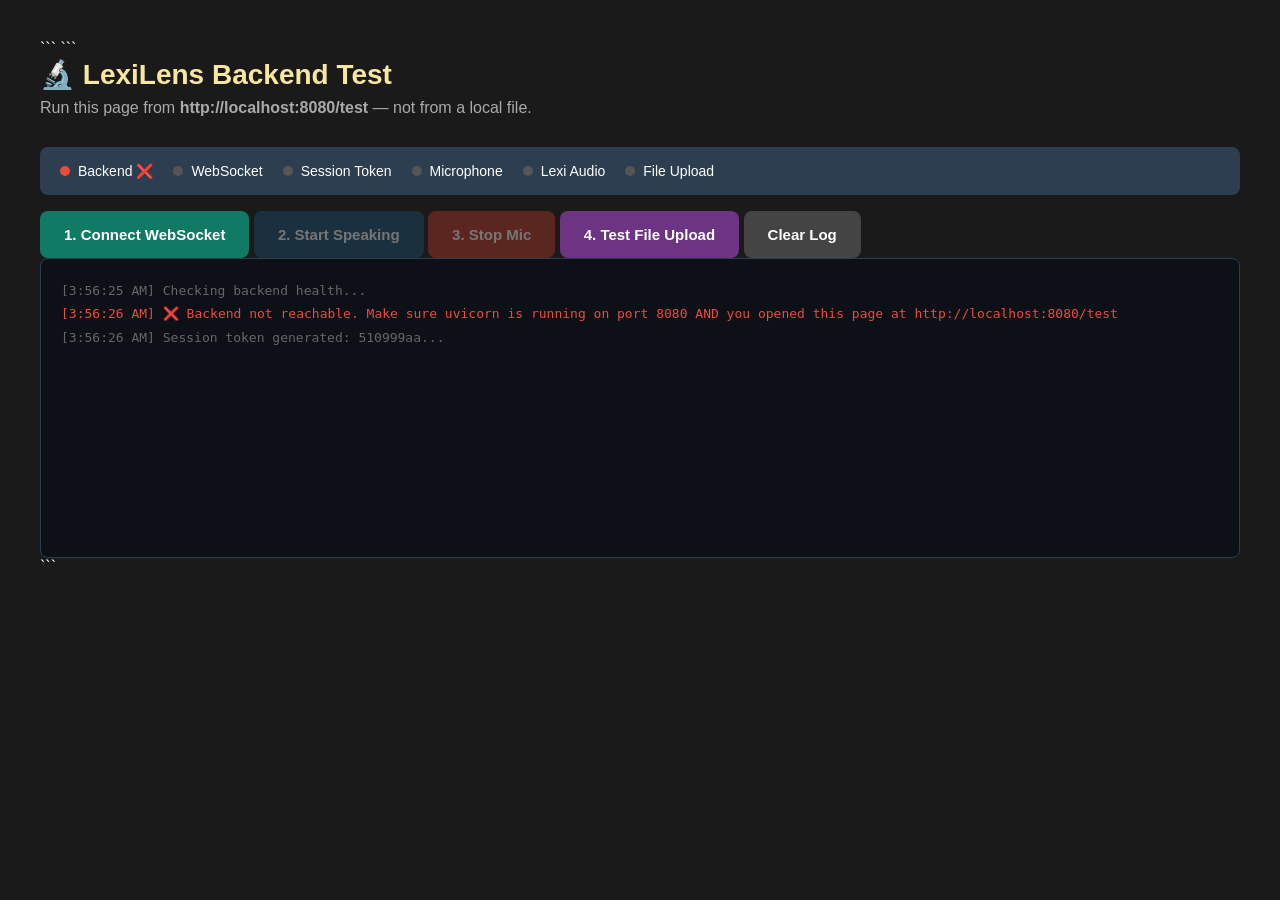
==== backend/test.html @ 03f6a1b0 "backend phase 2" ====
<!DOCTYPE html>

<html>

<head>
    <title>LexiLens Backend Test</title>
    <style>
        * {
            box-sizing: border-box;
            margin: 0;
            padding: 0;
        }

        body {
            font-family: Arial;
            padding: 40px;
            background: #1a1a1a;
            color: white;
        }

        h1 {
            font-size: 28px;
            margin-bottom: 8px;
            color: #F9E79F;
        }

        p {
            color: #aaaaaa;
            margin-bottom: 30px;
        }

        ``` .buttons {
            display: flex;
            flex-wrap: wrap;
            gap: 12px;
            margin-bottom: 30px;
        }

        button {
            padding: 15px 24px;
            font-size: 15px;
            font-family: Arial;
            border-radius: 8px;
            border: none;
            cursor: pointer;
            font-weight: bold;
        }

        button:disabled {
            opacity: 0.4;
            cursor: not-allowed;
        }

        #btn-connect {
            background: #117A65;
            color: white;
        }

        #btn-speak {
            background: #1A5276;
            color: white;
        }

        #btn-stop {
            background: #C0392B;
            color: white;
        }

        #btn-upload {
            background: #6C3483;
            color: white;
        }

        #btn-clear {
            background: #444;
            color: white;
        }

        #status-bar {
            display: flex;
            gap: 20px;
            flex-wrap: wrap;
            background: #2C3E50;
            padding: 16px 20px;
            border-radius: 8px;
            margin-bottom: 16px;
            font-size: 14px;
        }

        .status-item {
            display: flex;
            align-items: center;
            gap: 8px;
        }

        .dot {
            width: 10px;
            height: 10px;
            border-radius: 50%;
            background: #555;
        }

        .dot.green {
            background: #2ECC71;
        }

        .dot.red {
            background: #E74C3C;
        }

        .dot.yellow {
            background: #F39C12;
        }

        #log {
            background: #0D1117;
            padding: 20px;
            border-radius: 8px;
            min-height: 300px;
            max-height: 500px;
            overflow-y: auto;
            font-family: monospace;
            font-size: 13px;
            line-height: 1.8;
            border: 1px solid #2C3E50;
        }

        .pass {
            color: #2ECC71;
        }

        .fail {
            color: #E74C3C;
        }

        .info {
            color: #F39C12;
        }

        .send {
            color: #5DADE2;
        }

        .recv {
            color: #A9DFBF;
        }

        .dim {
            color: #666;
        }
    </style>
    ```

</head>

<body>

    ```
    <h1>🔬 LexiLens Backend Test</h1>
    <p>Run this page from <strong>http://localhost:8080/test</strong> — not from a local file.</p>

    <!-- Status indicators -->
    <div id="status-bar">
        <div class="status-item">
            <div class="dot" id="dot-backend"></div>
            <span id="lbl-backend">Backend</span>
        </div>
        <div class="status-item">
            <div class="dot" id="dot-ws"></div>
            <span id="lbl-ws">WebSocket</span>
        </div>
        <div class="status-item">
            <div class="dot" id="dot-token"></div>
            <span id="lbl-token">Session Token</span>
        </div>
        <div class="status-item">
            <div class="dot" id="dot-mic"></div>
            <span id="lbl-mic">Microphone</span>
        </div>
        <div class="status-item">
            <div class="dot" id="dot-lexi"></div>
            <span id="lbl-lexi">Lexi Audio</span>
        </div>
        <div class="status-item">
            <div class="dot" id="dot-upload"></div>
            <span id="lbl-upload">File Upload</span>
        </div>
    </div>

    <!-- Buttons -->
    <div class="buttons">
        <button id="btn-connect" onclick="connectWS()">1. Connect WebSocket</button>
        <button id="btn-speak" onclick="startMic()" disabled>2. Start Speaking</button>
        <button id="btn-stop" onclick="stopMic()" disabled>3. Stop Mic</button>
        <button id="btn-upload" onclick="testUpload()">4. Test File Upload</button>
        <button id="btn-clear" onclick="clearLog()">Clear Log</button>
    </div>

    <!-- Log output -->
    <div id="log"></div>

    <script>
        /* ── Config ──────────────────────────────────────────────── */
        const BACKEND = '';   // empty = same origin (localhost:8080)
        const WS_URL = `ws://${location.host}/ws/session`;
        const SESSION_TOKEN = crypto.randomUUID();

        /* ── State ───────────────────────────────────────────────── */
        let ws, mediaRecorder, audioCtx, audioQueue = [], isPlaying = false;

        /* ── Logging helpers ─────────────────────────────────────── */
        const logEl = document.getElementById('log');

        function addLog(msg, type = 'info') {
            const time = new Date().toLocaleTimeString();
            logEl.innerHTML += `<div class="${type}">[${time}] ${msg}</div>`;
            logEl.scrollTop = logEl.scrollHeight;
        }

        function clearLog() {
            logEl.innerHTML = '';
            addLog('Log cleared.', 'dim');
        }

        function setDot(id, color, label) {
            document.getElementById('dot-' + id).className = 'dot ' + color;
            if (label) document.getElementById('lbl-' + id).textContent = label;
        }

        /* ── 0. Auto health check on load ────────────────────────── */
        window.onload = async () => {
            addLog('Checking backend health...', 'dim');
            try {
                const res = await fetch('/health');
                const data = await res.json();
                addLog(`✅ Backend is running — ${JSON.stringify(data)}`, 'pass');
                setDot('backend', 'green', 'Backend ✅');
            } catch (e) {
                addLog('❌ Backend not reachable. Make sure uvicorn is running on port 8080 AND you opened this page at http://localhost:8080/test', 'fail');
                setDot('backend', 'red', 'Backend ❌');
            }
            addLog(`Session token generated: ${SESSION_TOKEN.slice(0, 8)}...`, 'dim');
        };

        /* ── 1. WebSocket connection ──────────────────────────────── */
        function connectWS() {
            addLog(`Connecting to ${WS_URL} ...`, 'info');

            ws = new WebSocket(WS_URL);
            ws.binaryType = 'arraybuffer';

            ws.onopen = () => {
                addLog('✅ WebSocket connection opened', 'pass');
                setDot('ws', 'yellow', 'WebSocket 🔄');

                // Send auth message with session token immediately
                const authMsg = JSON.stringify({
                    type: 'auth',
                    session_token: SESSION_TOKEN
                });
                ws.send(authMsg);
                addLog(`→ Sent auth message with session token`, 'send');
                setDot('token', 'green', 'Session Token ✅');
            };

            ws.onmessage = async (event) => {
                if (event.data instanceof ArrayBuffer) {
                    const bytes = event.data.byteLength;
                    addLog(`← Received ${bytes} bytes of audio from Lexi`, 'recv');
                    setDot('lexi', 'green', 'Lexi Audio ✅');
                    await playAudioChunk(event.data);
                } else {
                    try {
                        const data = JSON.parse(event.data);
                        addLog(`← Received: ${JSON.stringify(data)}`, 'recv');

                        if (data.type === 'error') {
                            addLog(`❌ Server error: ${data.message}`, 'fail');
                        } else if (data.type === 'connected' || data.type === 'ready') {
                            addLog('✅ WebSocket session ready — you can speak now', 'pass');
                            setDot('ws', 'green', 'WebSocket ✅');
                            document.getElementById('btn-speak').disabled = false;
                        } else if (data.type === 'transcript') {
                            addLog(`📝 Lexi said: "${data.text}"`, 'pass');
                        } else if (data.type === 'highlight') {
                            addLog(`🔆 Highlight word index: ${data.word_index}`, 'info');
                        }
                    } catch {
                        addLog(`← Raw message: ${event.data}`, 'recv');
                    }
                }
            };

            ws.onerror = (e) => {
                addLog('❌ WebSocket error — check backend terminal for details', 'fail');
                setDot('ws', 'red', 'WebSocket ❌');
            };

            ws.onclose = (e) => {
                addLog(`WebSocket closed — code: ${e.code}, reason: ${e.reason || 'none'}`, 'info');
                if (e.code === 4001) {
                    addLog('❌ Code 4001 = session token rejected. Check backend security.py', 'fail');
                    setDot('token', 'red', 'Session Token ❌');
                }
                setDot('ws', 'red', 'WebSocket closed');
                document.getElementById('btn-speak').disabled = true;
            };

            // Enable speak after short delay even if no 'ready' message
            setTimeout(() => {
                if (ws.readyState === WebSocket.OPEN) {
                    document.getElementById('btn-speak').disabled = false;
                    setDot('ws', 'green', 'WebSocket ✅');
                    addLog('WebSocket open — try speaking now', 'pass');
                }
            }, 1500);
        }

        /* ── 2. Microphone capture ───────────────────────────────── */
        async function startMic() {
            addLog('Requesting microphone permission...', 'info');
            try {
                const stream = await navigator.mediaDevices.getUserMedia({
                    audio: {
                        sampleRate: 16000,
                        channelCount: 1,
                        echoCancellation: true,
                        noiseSuppression: true,
                    }
                });

                addLog('✅ Microphone access granted', 'pass');
                setDot('mic', 'green', 'Microphone ✅');

                mediaRecorder = new MediaRecorder(stream);

                mediaRecorder.ondataavailable = async (e) => {
                    if (e.data.size > 0 && ws?.readyState === WebSocket.OPEN) {
                        const buffer = await e.data.arrayBuffer();
                        ws.send(buffer);
                        addLog(`→ Sent ${buffer.byteLength} bytes of audio`, 'send');
                    }
                };

                mediaRecorder.start(250); // send every 250ms
                addLog('🎤 Mic is live — speak now. Lexi should respond with audio...', 'pass');
                document.getElementById('btn-stop').disabled = false;
                document.getElementById('btn-speak').disabled = true;

            } catch (e) {
                addLog(`❌ Microphone error: ${e.message}`, 'fail');
                setDot('mic', 'red', 'Microphone ❌');
            }
        }

        function stopMic() {
            if (mediaRecorder && mediaRecorder.state !== 'inactive') {
                mediaRecorder.stop();
                addLog('Microphone stopped', 'info');
                setDot('mic', 'yellow', 'Microphone stopped');
            }
            document.getElementById('btn-speak').disabled = false;
            document.getElementById('btn-stop').disabled = true;
        }

        /* ── 3. Audio playback ───────────────────────────────────── */
        async function playAudioChunk(arrayBuffer) {
            audioCtx = audioCtx || new AudioContext({ sampleRate: 24000 });
            audioQueue.push(arrayBuffer);
            if (!isPlaying) drainQueue();
        }

        async function drainQueue() {
            if (audioQueue.length === 0) { isPlaying = false; return; }
            isPlaying = true;
            const buf = audioQueue.shift();

            try {
                const decoded = await audioCtx.decodeAudioData(buf.slice(0));
                const source = audioCtx.createBufferSource();
                source.buffer = decoded;
                source.connect(audioCtx.destination);
                source.onended = drainQueue;
                source.start();
                addLog('🔊 Playing Lexi audio chunk...', 'pass');
            } catch {
                // Try raw PCM16 at 24kHz
                try {
                    const pcm = new Int16Array(buf);
                    const float = new Float32Array(pcm.length);
                    for (let i = 0; i < pcm.length; i++) float[i] = pcm[i] / 32768;
                    const ab = audioCtx.createBuffer(1, float.length, 24000);
                    ab.copyToChannel(float, 0);
                    const source = audioCtx.createBufferSource();
                    source.buffer = ab;
                    source.connect(audioCtx.destination);
                    source.onended = drainQueue;
                    source.start();
                    addLog('🔊 Playing raw PCM audio from Lexi...', 'pass');
                } catch (e2) {
                    addLog(`Audio decode failed: ${e2.message}`, 'fail');
                    drainQueue();
                }
            }
        }

        /* ── 4. File upload test ─────────────────────────────────── */
        function testUpload() {
            const input = document.createElement('input');
            input.type = 'file';
            input.accept = '.pdf,image/png,image/jpeg,image/webp';

            input.onchange = async (e) => {
                const file = e.target.files[0];
                if (!file) return;

                addLog(`Uploading: ${file.name} (${(file.size / 1024).toFixed(1)} KB, ${file.type})`, 'info');

                // Client-side validation
                const ALLOWED = ['application/pdf', 'image/png', 'image/jpeg', 'image/webp'];
                if (!ALLOWED.includes(file.type)) {
                    addLog('❌ File type not allowed — only PDF, PNG, JPG, WEBP', 'fail');
                    setDot('upload', 'red', 'Upload ❌');
                    return;
                }
                if (file.size > 10 * 1024 * 1024) {
                    addLog('❌ File too large — maximum 10MB', 'fail');
                    setDot('upload', 'red', 'Upload ❌');
                    return;
                }

                const endpoint = file.type === 'application/pdf'
                    ? '/api/upload'
                    : '/api/upload-image';

                addLog(`Sending to ${endpoint} ...`, 'info');

                const formData = new FormData();
                formData.append('file', file);

                try {
                    const res = await fetch(endpoint, { method: 'POST', body: formData });
                    const data = await res.json();

                    if (res.ok && data.words && data.words.length > 0) {
                        addLog(`✅ Upload works! Extracted ${data.words.length} words`, 'pass');
                        addLog(`First 10 words: ${data.words.slice(0, 10).map(w => w.word).join(' ')}`, 'pass');
                        addLog(`Full text preview: "${data.full_text.slice(0, 150)}..."`, 'pass');
                        setDot('upload', 'green', 'File Upload ✅');
                    } else if (res.ok && data.full_text) {
                        addLog(`✅ Upload works! Got text back (${data.full_text.length} chars)`, 'pass');
                        addLog(`Preview: "${data.full_text.slice(0, 150)}..."`, 'pass');
                        setDot('upload', 'green', 'File Upload ✅');
                    } else {
                        addLog(`❌ Unexpected response: ${JSON.stringify(data)}`, 'fail');
                        setDot('upload', 'red', 'Upload ❌');
                    }
                } catch (e) {
                    addLog(`❌ Upload failed: ${e.message}`, 'fail');
                    addLog('Make sure /api/upload endpoint exists in main.py', 'fail');
                    setDot('upload', 'red', 'Upload ❌');
                }
            };

            input.click();
        }
    </script>
    ```

</body>

</html>
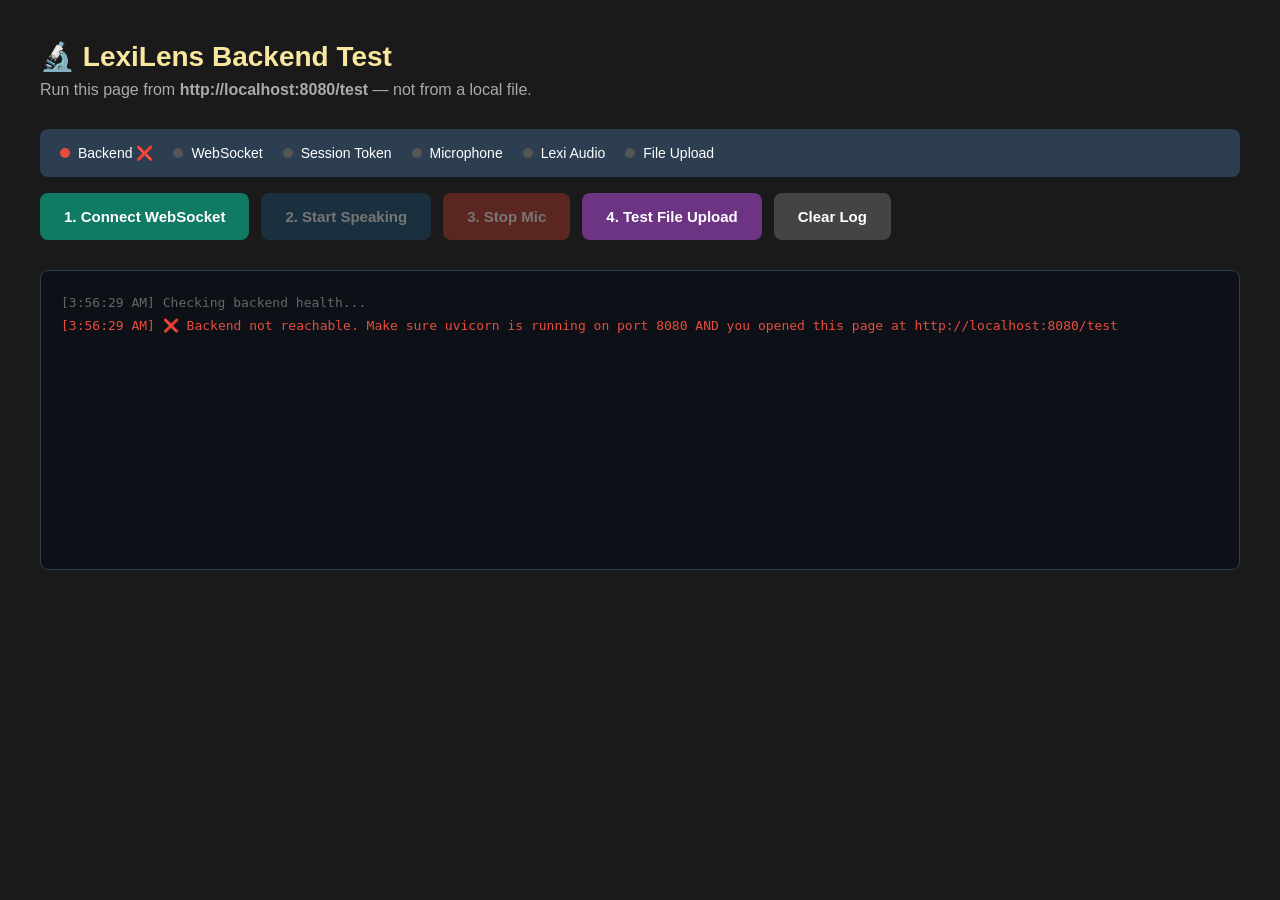
==== commit 9dd6c90c: "Phase 2 all backend bugs fixed" ====
--- a/backend/test.html
+++ b/backend/test.html
@@ -1,5 +1,4 @@
 <!DOCTYPE html>
-
 <html>
 
 <head>
@@ -29,7 +28,7 @@
             margin-bottom: 30px;
         }
 
-        ``` .buttons {
+        .buttons {
             display: flex;
             flex-wrap: wrap;
             gap: 12px;
@@ -149,45 +148,33 @@
             color: #666;
         }
     </style>
-    ```
-
 </head>
 
 <body>
-
-    ```
     <h1>🔬 LexiLens Backend Test</h1>
     <p>Run this page from <strong>http://localhost:8080/test</strong> — not from a local file.</p>
 
-    <!-- Status indicators -->
     <div id="status-bar">
         <div class="status-item">
-            <div class="dot" id="dot-backend"></div>
-            <span id="lbl-backend">Backend</span>
-        </div>
-        <div class="status-item">
-            <div class="dot" id="dot-ws"></div>
-            <span id="lbl-ws">WebSocket</span>
-        </div>
-        <div class="status-item">
-            <div class="dot" id="dot-token"></div>
-            <span id="lbl-token">Session Token</span>
-        </div>
-        <div class="status-item">
-            <div class="dot" id="dot-mic"></div>
-            <span id="lbl-mic">Microphone</span>
-        </div>
-        <div class="status-item">
-            <div class="dot" id="dot-lexi"></div>
-            <span id="lbl-lexi">Lexi Audio</span>
-        </div>
-        <div class="status-item">
-            <div class="dot" id="dot-upload"></div>
-            <span id="lbl-upload">File Upload</span>
+            <div class="dot" id="dot-backend"></div><span id="lbl-backend">Backend</span>
+        </div>
+        <div class="status-item">
+            <div class="dot" id="dot-ws"></div><span id="lbl-ws">WebSocket</span>
+        </div>
+        <div class="status-item">
+            <div class="dot" id="dot-token"></div><span id="lbl-token">Session Token</span>
+        </div>
+        <div class="status-item">
+            <div class="dot" id="dot-mic"></div><span id="lbl-mic">Microphone</span>
+        </div>
+        <div class="status-item">
+            <div class="dot" id="dot-lexi"></div><span id="lbl-lexi">Lexi Audio</span>
+        </div>
+        <div class="status-item">
+            <div class="dot" id="dot-upload"></div><span id="lbl-upload">File Upload</span>
         </div>
     </div>
 
-    <!-- Buttons -->
     <div class="buttons">
         <button id="btn-connect" onclick="connectWS()">1. Connect WebSocket</button>
         <button id="btn-speak" onclick="startMic()" disabled>2. Start Speaking</button>
@@ -196,14 +183,15 @@
         <button id="btn-clear" onclick="clearLog()">Clear Log</button>
     </div>
 
-    <!-- Log output -->
     <div id="log"></div>
 
     <script>
         /* ── Config ──────────────────────────────────────────────── */
-        const BACKEND = '';   // empty = same origin (localhost:8080)
+        const BACKEND = '';
         const WS_URL = `ws://${location.host}/ws/session`;
-        const SESSION_TOKEN = crypto.randomUUID();
+
+        /* ── FIX 1: token starts as null, fetched from server ────── */
+        let SESSION_TOKEN = null;
 
         /* ── State ───────────────────────────────────────────────── */
         let ws, mediaRecorder, audioCtx, audioQueue = [], isPlaying = false;
@@ -217,17 +205,14 @@
             logEl.scrollTop = logEl.scrollHeight;
         }
 
-        function clearLog() {
-            logEl.innerHTML = '';
-            addLog('Log cleared.', 'dim');
-        }
+        function clearLog() { logEl.innerHTML = ''; addLog('Log cleared.', 'dim'); }
 
         function setDot(id, color, label) {
             document.getElementById('dot-' + id).className = 'dot ' + color;
             if (label) document.getElementById('lbl-' + id).textContent = label;
         }
 
-        /* ── 0. Auto health check on load ────────────────────────── */
+        /* ── FIX 2: fetch token from server on page load ─────────── */
         window.onload = async () => {
             addLog('Checking backend health...', 'dim');
             try {
@@ -238,14 +223,30 @@
             } catch (e) {
                 addLog('❌ Backend not reachable. Make sure uvicorn is running on port 8080 AND you opened this page at http://localhost:8080/test', 'fail');
                 setDot('backend', 'red', 'Backend ❌');
-            }
-            addLog(`Session token generated: ${SESSION_TOKEN.slice(0, 8)}...`, 'dim');
+                return;
+            }
+
+            // Get session token from server — NOT a random UUID
+            try {
+                const res = await fetch('/api/session', { method: 'POST' });
+                const data = await res.json();
+                SESSION_TOKEN = data.session_token;
+                addLog(`Session token from server: ${SESSION_TOKEN.slice(0, 8)}...`, 'dim');
+                setDot('token', 'yellow', 'Session Token ready');
+            } catch (e) {
+                addLog('❌ Could not get session token from server', 'fail');
+                setDot('token', 'red', 'Session Token ❌');
+            }
         };
 
         /* ── 1. WebSocket connection ──────────────────────────────── */
         function connectWS() {
+            if (!SESSION_TOKEN) {
+                addLog('❌ No session token yet — wait for page to finish loading', 'fail');
+                return;
+            }
+
             addLog(`Connecting to ${WS_URL} ...`, 'info');
-
             ws = new WebSocket(WS_URL);
             ws.binaryType = 'arraybuffer';
 
@@ -253,13 +254,9 @@
                 addLog('✅ WebSocket connection opened', 'pass');
                 setDot('ws', 'yellow', 'WebSocket 🔄');
 
-                // Send auth message with session token immediately
-                const authMsg = JSON.stringify({
-                    type: 'auth',
-                    session_token: SESSION_TOKEN
-                });
-                ws.send(authMsg);
-                addLog(`→ Sent auth message with session token`, 'send');
+                // Send server-issued token in first message
+                ws.send(JSON.stringify({ session_token: SESSION_TOKEN }));
+                addLog(`→ Sent session token to backend`, 'send');
                 setDot('token', 'green', 'Session Token ✅');
             };
 
@@ -273,7 +270,6 @@
                     try {
                         const data = JSON.parse(event.data);
                         addLog(`← Received: ${JSON.stringify(data)}`, 'recv');
-
                         if (data.type === 'error') {
                             addLog(`❌ Server error: ${data.message}`, 'fail');
                         } else if (data.type === 'connected' || data.type === 'ready') {
@@ -291,8 +287,8 @@
                 }
             };
 
-            ws.onerror = (e) => {
-                addLog('❌ WebSocket error — check backend terminal for details', 'fail');
+            ws.onerror = () => {
+                addLog('❌ WebSocket error — check backend terminal', 'fail');
                 setDot('ws', 'red', 'WebSocket ❌');
             };
 
@@ -306,7 +302,6 @@
                 document.getElementById('btn-speak').disabled = true;
             };
 
-            // Enable speak after short delay even if no 'ready' message
             setTimeout(() => {
                 if (ws.readyState === WebSocket.OPEN) {
                     document.getElementById('btn-speak').disabled = false;
@@ -321,19 +316,12 @@
             addLog('Requesting microphone permission...', 'info');
             try {
                 const stream = await navigator.mediaDevices.getUserMedia({
-                    audio: {
-                        sampleRate: 16000,
-                        channelCount: 1,
-                        echoCancellation: true,
-                        noiseSuppression: true,
-                    }
+                    audio: { sampleRate: 16000, channelCount: 1, echoCancellation: true, noiseSuppression: true }
                 });
-
                 addLog('✅ Microphone access granted', 'pass');
                 setDot('mic', 'green', 'Microphone ✅');
 
                 mediaRecorder = new MediaRecorder(stream);
-
                 mediaRecorder.ondataavailable = async (e) => {
                     if (e.data.size > 0 && ws?.readyState === WebSocket.OPEN) {
                         const buffer = await e.data.arrayBuffer();
@@ -342,11 +330,10 @@
                     }
                 };
 
-                mediaRecorder.start(250); // send every 250ms
-                addLog('🎤 Mic is live — speak now. Lexi should respond with audio...', 'pass');
+                mediaRecorder.start(250);
+                addLog('🎤 Mic is live — speak now. Lexi should respond...', 'pass');
                 document.getElementById('btn-stop').disabled = false;
                 document.getElementById('btn-speak').disabled = true;
-
             } catch (e) {
                 addLog(`❌ Microphone error: ${e.message}`, 'fail');
                 setDot('mic', 'red', 'Microphone ❌');
@@ -374,7 +361,6 @@
             if (audioQueue.length === 0) { isPlaying = false; return; }
             isPlaying = true;
             const buf = audioQueue.shift();
-
             try {
                 const decoded = await audioCtx.decodeAudioData(buf.slice(0));
                 const source = audioCtx.createBufferSource();
@@ -384,7 +370,6 @@
                 source.start();
                 addLog('🔊 Playing Lexi audio chunk...', 'pass');
             } catch {
-                // Try raw PCM16 at 24kHz
                 try {
                     const pcm = new Int16Array(buf);
                     const float = new Float32Array(pcm.length);
@@ -409,14 +394,12 @@
             const input = document.createElement('input');
             input.type = 'file';
             input.accept = '.pdf,image/png,image/jpeg,image/webp';
-
             input.onchange = async (e) => {
                 const file = e.target.files[0];
                 if (!file) return;
 
                 addLog(`Uploading: ${file.name} (${(file.size / 1024).toFixed(1)} KB, ${file.type})`, 'info');
 
-                // Client-side validation
                 const ALLOWED = ['application/pdf', 'image/png', 'image/jpeg', 'image/webp'];
                 if (!ALLOWED.includes(file.type)) {
                     addLog('❌ File type not allowed — only PDF, PNG, JPG, WEBP', 'fail');
@@ -429,10 +412,7 @@
                     return;
                 }
 
-                const endpoint = file.type === 'application/pdf'
-                    ? '/api/upload'
-                    : '/api/upload-image';
-
+                const endpoint = file.type === 'application/pdf' ? '/api/upload' : '/api/upload-image';
                 addLog(`Sending to ${endpoint} ...`, 'info');
 
                 const formData = new FormData();
@@ -448,7 +428,7 @@
                         addLog(`Full text preview: "${data.full_text.slice(0, 150)}..."`, 'pass');
                         setDot('upload', 'green', 'File Upload ✅');
                     } else if (res.ok && data.full_text) {
-                        addLog(`✅ Upload works! Got text back (${data.full_text.length} chars)`, 'pass');
+                        addLog(`✅ Upload works! Got text (${data.full_text.length} chars)`, 'pass');
                         addLog(`Preview: "${data.full_text.slice(0, 150)}..."`, 'pass');
                         setDot('upload', 'green', 'File Upload ✅');
                     } else {
@@ -457,16 +437,12 @@
                     }
                 } catch (e) {
                     addLog(`❌ Upload failed: ${e.message}`, 'fail');
-                    addLog('Make sure /api/upload endpoint exists in main.py', 'fail');
                     setDot('upload', 'red', 'Upload ❌');
                 }
             };
-
             input.click();
         }
     </script>
-    ```
-
 </body>
 
 </html>
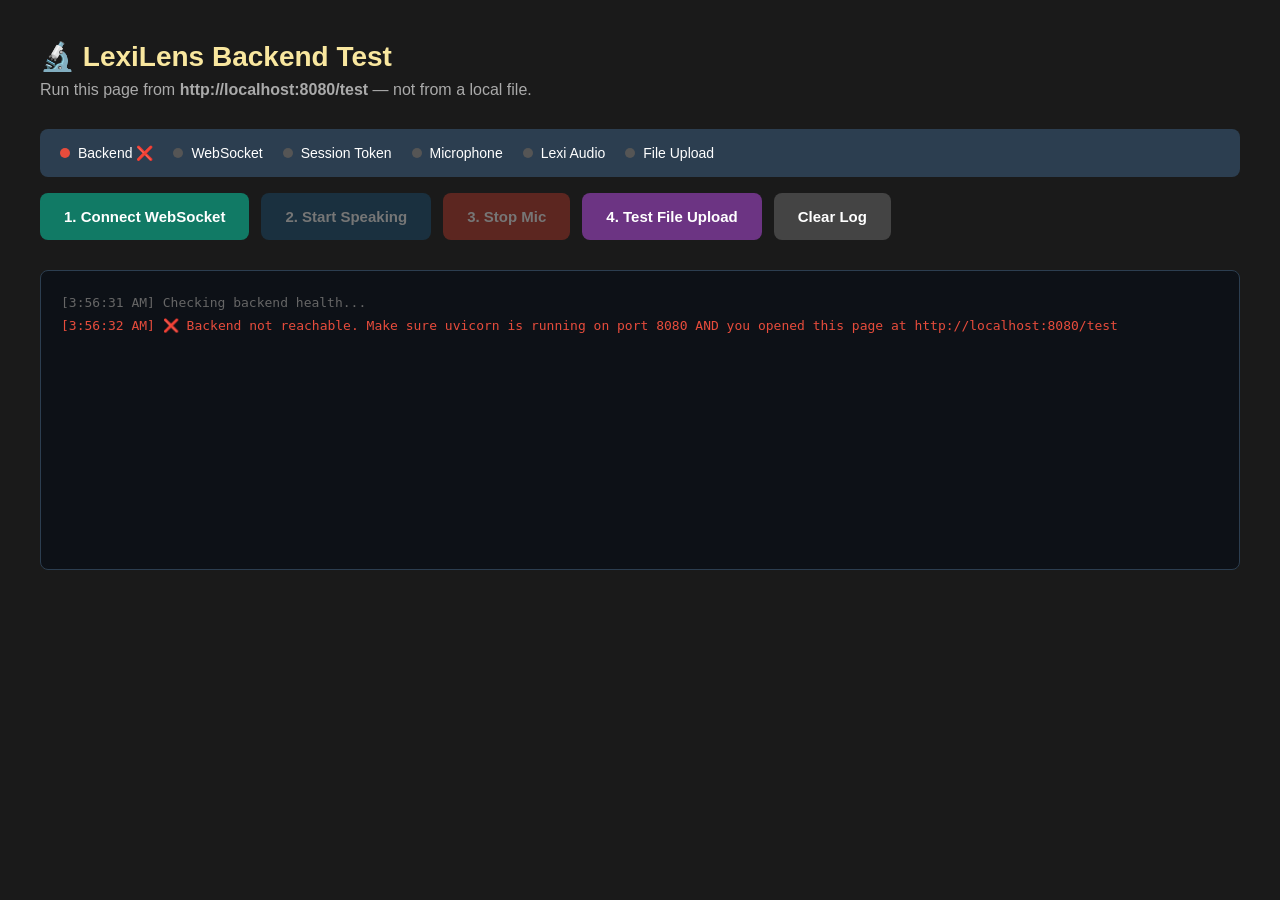
==== commit d8482c1d: "Phase 3 implemented" ====
--- a/backend/test.html
+++ b/backend/test.html
@@ -194,7 +194,7 @@
         let SESSION_TOKEN = null;
 
         /* ── State ───────────────────────────────────────────────── */
-        let ws, mediaRecorder, audioCtx, audioQueue = [], isPlaying = false;
+        let ws, audioCtx, audioQueue = [], isPlaying = false;
 
         /* ── Logging helpers ─────────────────────────────────────── */
         const logEl = document.getElementById('log');
@@ -311,26 +311,51 @@
             }, 1500);
         }
 
-        /* ── 2. Microphone capture ───────────────────────────────── */
+        /* ── 2. Microphone capture (raw PCM int16 @ 16kHz) ───────── */
+        let micAudioCtx = null;
+        let micScriptProcessor = null;
+        let micStreamObj = null;
+
         async function startMic() {
             addLog('Requesting microphone permission...', 'info');
             try {
-                const stream = await navigator.mediaDevices.getUserMedia({
-                    audio: { sampleRate: 16000, channelCount: 1, echoCancellation: true, noiseSuppression: true }
+                micStreamObj = await navigator.mediaDevices.getUserMedia({
+                    audio: { echoCancellation: true, noiseSuppression: true }
                 });
                 addLog('✅ Microphone access granted', 'pass');
                 setDot('mic', 'green', 'Microphone ✅');
 
-                mediaRecorder = new MediaRecorder(stream);
-                mediaRecorder.ondataavailable = async (e) => {
-                    if (e.data.size > 0 && ws?.readyState === WebSocket.OPEN) {
-                        const buffer = await e.data.arrayBuffer();
-                        ws.send(buffer);
-                        addLog(`→ Sent ${buffer.byteLength} bytes of audio`, 'send');
+                // Create AudioContext — browser may give us 48kHz, 44.1kHz, etc.
+                micAudioCtx = new AudioContext({ sampleRate: 16000 });
+                const source = micAudioCtx.createMediaStreamSource(micStreamObj);
+                micScriptProcessor = micAudioCtx.createScriptProcessor(4096, 1, 1);
+
+                source.connect(micScriptProcessor);
+                micScriptProcessor.connect(micAudioCtx.destination);
+
+                micScriptProcessor.onaudioprocess = (e) => {
+                    if (!ws || ws.readyState !== WebSocket.OPEN) return;
+
+                    const input = e.inputBuffer.getChannelData(0);
+
+                    // Downsample from actual sample rate to 16 kHz
+                    const ratio = micAudioCtx.sampleRate / 16000;
+                    const newLength = Math.round(input.length / ratio);
+                    const downsampled = new Float32Array(newLength);
+                    for (let i = 0; i < newLength; i++) {
+                        downsampled[i] = input[Math.floor(i * ratio)];
                     }
+
+                    // Convert float32 [-1, 1] → int16 [-32768, 32767]
+                    const pcm16 = new Int16Array(downsampled.length);
+                    for (let i = 0; i < downsampled.length; i++) {
+                        pcm16[i] = Math.max(-1, Math.min(1, downsampled[i])) * 0x7FFF;
+                    }
+
+                    ws.send(pcm16.buffer);
+                    addLog(`→ Sent ${pcm16.buffer.byteLength} bytes of audio`, 'send');
                 };
 
-                mediaRecorder.start(250);
                 addLog('🎤 Mic is live — speak now. Lexi should respond...', 'pass');
                 document.getElementById('btn-stop').disabled = false;
                 document.getElementById('btn-speak').disabled = true;
@@ -341,11 +366,11 @@
         }
 
         function stopMic() {
-            if (mediaRecorder && mediaRecorder.state !== 'inactive') {
-                mediaRecorder.stop();
-                addLog('Microphone stopped', 'info');
-                setDot('mic', 'yellow', 'Microphone stopped');
-            }
+            if (micScriptProcessor) { micScriptProcessor.disconnect(); micScriptProcessor = null; }
+            if (micAudioCtx) { micAudioCtx.close(); micAudioCtx = null; }
+            if (micStreamObj) { micStreamObj.getTracks().forEach(t => t.stop()); micStreamObj = null; }
+            addLog('Microphone stopped', 'info');
+            setDot('mic', 'yellow', 'Microphone stopped');
             document.getElementById('btn-speak').disabled = false;
             document.getElementById('btn-stop').disabled = true;
         }
